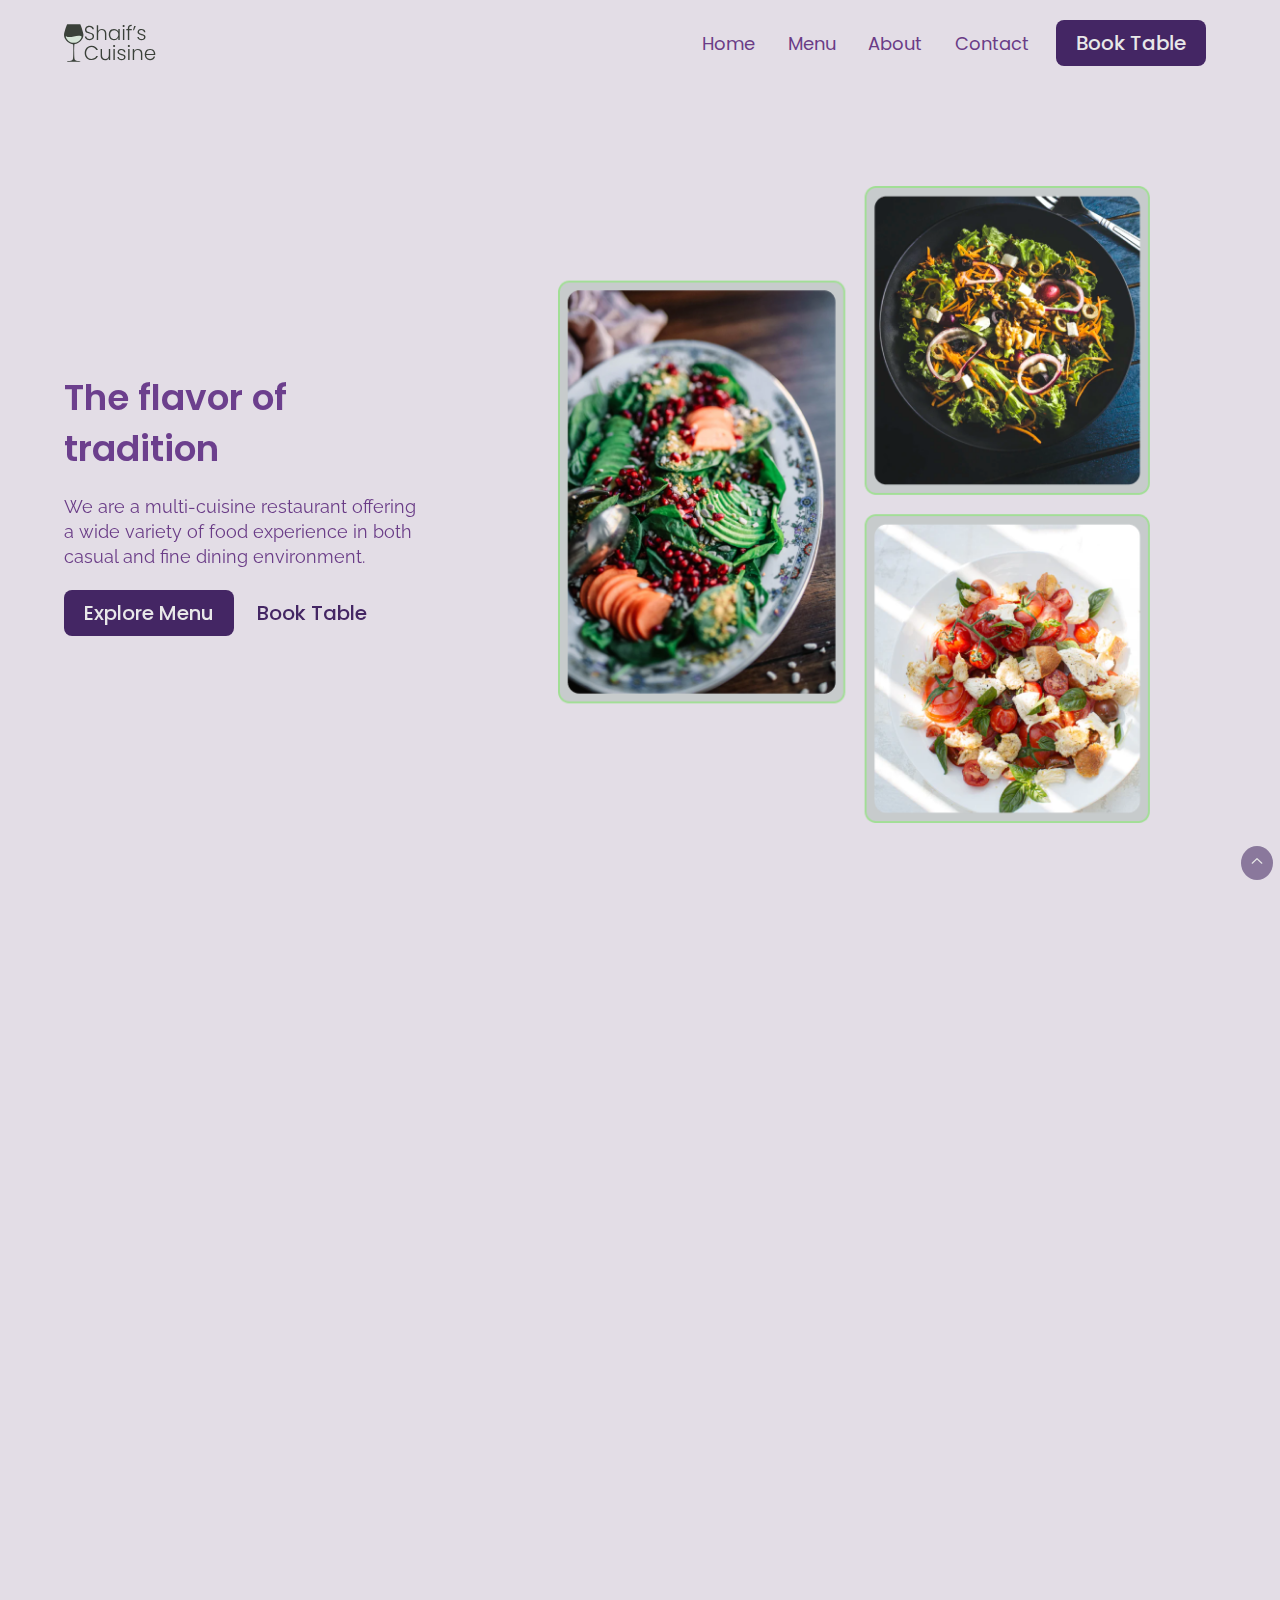
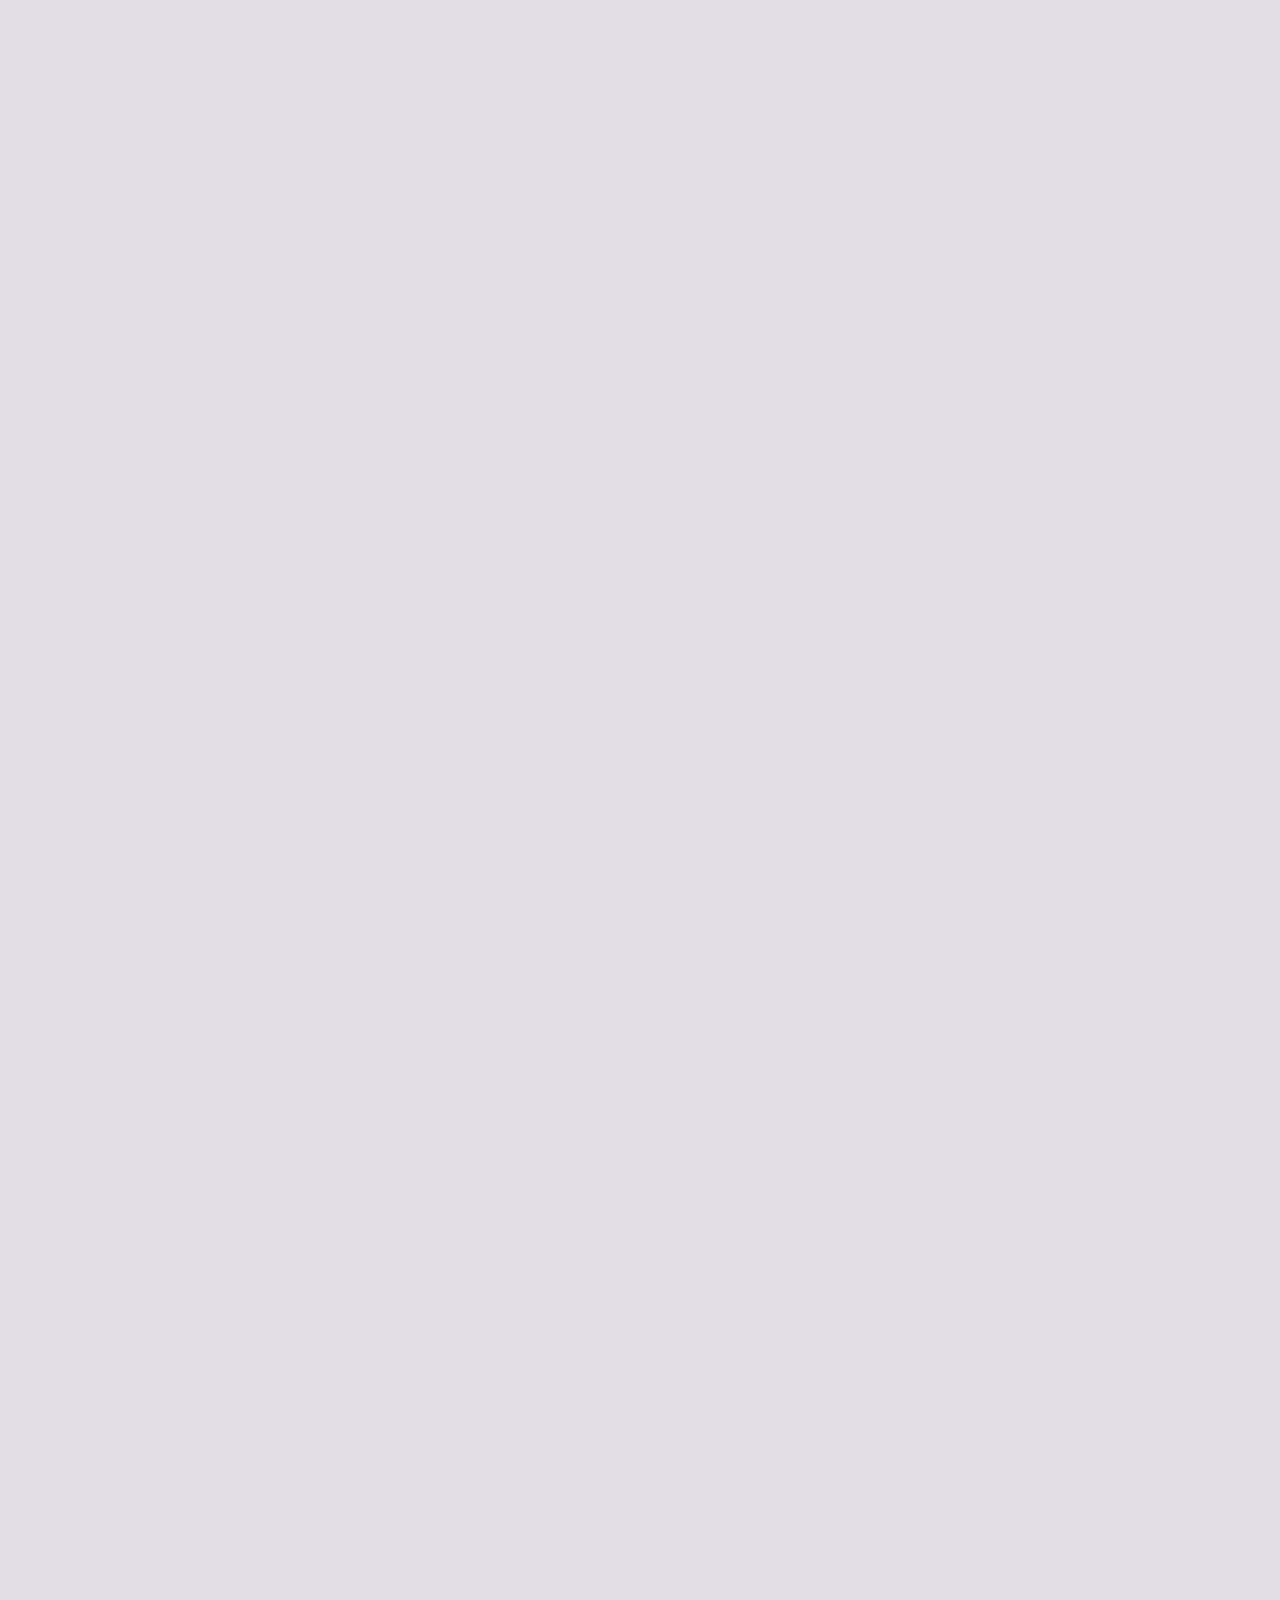
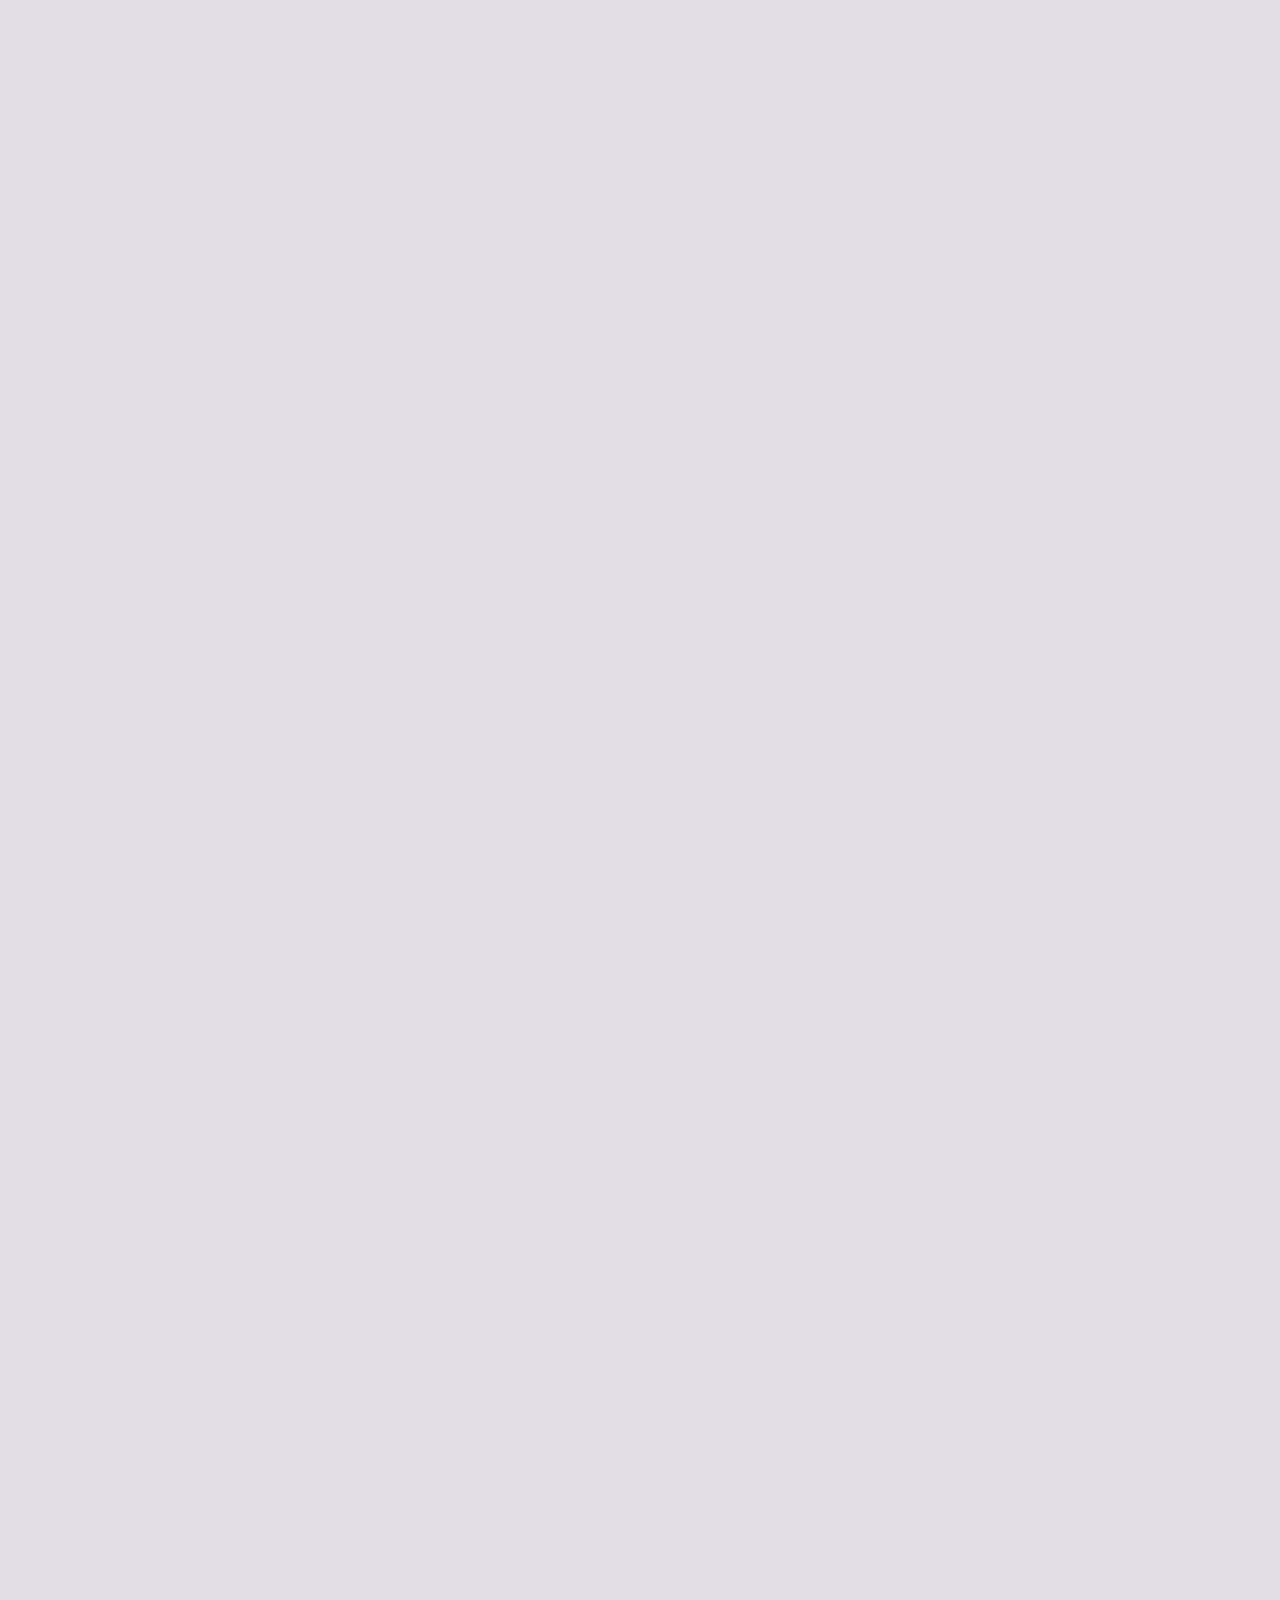
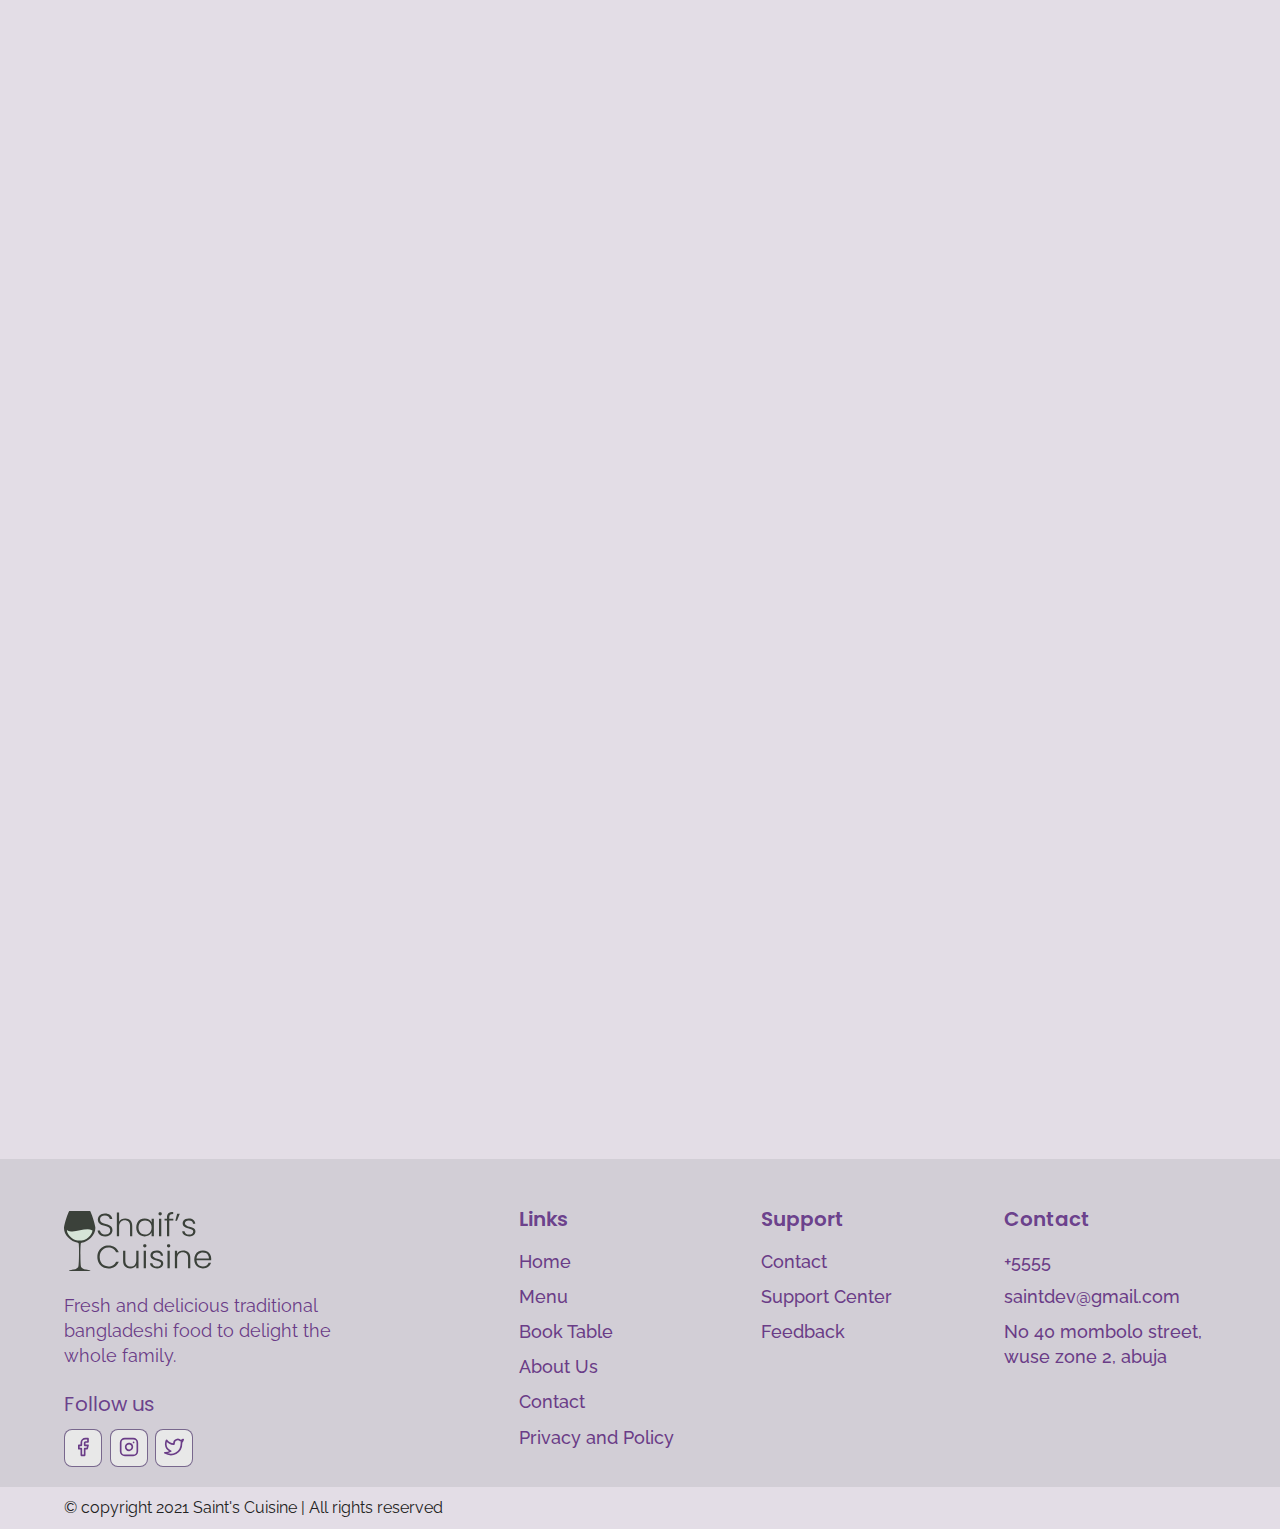
==== index.html @ 1ecf45ba "initial commit" ====
<!DOCTYPE html>
<html lang="en">
  <head>
    <meta charset="UTF-8" />
    <meta name="viewport" content="width=device-width, initial-scale=1.0" />
    <title>Home | Saint's Cuisine</title>
    <link rel="stylesheet" href="reset.css" />
    <link rel="stylesheet" href="globalstyle.css" />
    <link rel="stylesheet" href="components.css" />
    <!-- aos css -->
    <link rel="stylesheet" href="https://unpkg.com/aos@next/dist/aos.css" />
    <link rel="stylesheet" href="./home.css" />
  </head>
  <body>
    <!-- Nav Section -->
    <div class="nav">
      <div class="container">
        <div class="nav__wrapper">
          <a href="./index.html" class="logo">
            <img src="./images/logo.svg" alt="Saint's Cuisine" />
          </a>

          <nav>
            <div class="nav__icon">
              <svg
                xmlns="http://www.w3.org/2000/svg"
                width="24"
                height="24"
                viewBox="0 0 24 24"
                fill="none"
                stroke="currentColor"
                stroke-width="1"
                stroke-linecap="round"
                stroke-linejoin="round"
              >
                <line x1="3" y1="12" x2="21" y2="12" />
                <line x1="3" y1="6" x2="21" y2="6" />
                <line x1="3" y1="18" x2="21" y2="18" />
              </svg>
            </div>
            <div class="nav__bgoverlay"></div>
            <ul class="nav__list">
              <div class="nav__close">
                <svg
                  xmlns="http://www.w3.org/2000/svg"
                  width="24"
                  height="24"
                  viewBox="0 0 24 24"
                  fill="none"
                  stroke="currentColor"
                  stroke-width="2"
                  stroke-linecap="round"
                  stroke-linejoin="round"
                >
                  <line x1="18" y1="6" x2="6" y2="18" />
                  <line x1="6" y1="6" x2="18" y2="18" />
                </svg>
              </div>
              <div class="nav__list__wrapper">
                <li><a href="./index.html" class="nav__link">Home</a></li>
                <li><a href="./menu.html" class="nav__link">Menu</a></li>
                <li><a href="./about.html" class="nav__link">About</a></li>
                <li><a href="./contact.html" class="nav__link">Contact</a></li>
                <li>
                  <a href="./booking.html" class="btn primary-btn"
                    >Book Table</a
                  >
                </li>
              </div>
            </ul>
          </nav>
        </div>
      </div>
    </div>
    <!-- End Nav Section -->

    <!--  Hero Section -->
    <section id="hero">
      <div class="container">
        <div class="hero__wrapper">
          <div class="hero__left" data-aos="fade-left">
            <div class="hero__left__wrapper">
              <h1 class="hero__heading">The flavor of tradition</h1>
              <p class="hero__info">
                We are a multi-cuisine restaurant offering a wide variety of
                food experience in both casual and fine dining environment.
              </p>
              <div class="button__wrapper">
                <a href="#" class="btn primary-btn">Explore Menu</a>
                <a href="#" class="btn">Book Table</a>
              </div>
            </div>
          </div>
          <div class="hero__right" data-aos="fade-right">
            <div class="hero__imgwrapper">
              <img src="./images/heroImg.png" alt="food img" />
            </div>
          </div>
        </div>
      </div>
    </section>
    <!-- End Hero Section -->

    <!-- Store Info Section -->
    <section id="storeinfo" data-aos="fade-up">
      <div class="container">
        <div class="storeinfo__wrapper">
          <div class="storeinfo__item">
            <div class="storeinfo__icon">
              <img src="./images/wall-clock-icon.svg" alt="icon" />
            </div>
            <h3 class="storeinfo__title">10AM - 7PM</h3>
            <p class="storeinfo__text">Openinig Hour</p>
          </div>

          <div class="storeinfo__item">
            <div class="storeinfo__icon">
              <img src="./images/address-icon.svg" alt="icon" />
            </div>
            <h3 class="storeinfo__title">Wuse zone 2, abuja</h3>
            <p class="storeinfo__text">Address</p>
          </div>

          <div class="storeinfo__item">
            <div class="storeinfo__icon">
              <img src="./images/phone-icon.svg" alt="icon" />
            </div>
            <h3 class="storeinfo__title">+5555</h3>
            <p class="storeinfo__text">Call Now</p>
          </div>
        </div>
      </div>
    </section>
    <!-- End of Store info section -->

    <!-- Our Specials Section-->
    <section id="ourspecials" data-aos="fade-up">
      <div class="container">
        <div class="ourspecials__wrapper">
          <div class="ourspecials__left">
            <div class="ourspecials__item">
              <div class="ourspecials__item__img">
                <img src="./images/food-3.png" alt="food img" />
              </div>
              <h2 class="ourspecials__item__title">Sweet Potato Fries Bowl</h2>
              <h3 class="ourspecials__item__price">$18</h3>
              <div class="ourspecials__item__stars">
                <img src="./images/3star.png" alt="3stars" />
              </div>
              <p class="ourspecials__item__text">
                These Sweet Potato Fries bowl are a glorious, messy plate of
                goodness. Crispy sweet potato fries loaded with lots of fresh
                summer vegetables and a lime ranch. By adding a seasoning blend
                with chipotle powder, garlic, and onion, these spicy sweet
                potato fries are full of flavor.
              </p>
            </div>

            <div class="ourspecials__item">
              <div class="ourspecials__item__img">
                <img src="./images/food-1.png" alt="food img" />
              </div>
              <h2 class="ourspecials__item__title">Sweet Potato Fries Bowl</h2>
              <h3 class="ourspecials__item__price">$18</h3>
              <div class="ourspecials__item__stars">
                <img src="./images/3star.png" alt="3stars" />
              </div>
              <p class="ourspecials__item__text">
                Vegan salad bowl are immensely satisfying with any combination
                of whole grains, pulses, noodles, raw or cooked fruits, and
                veggies all topped off with a delicious sauce or dressing – each
                bite is an explosion of flavors and textures.
              </p>
            </div>
          </div>
          <div class="ourspecials__right">
            <h2 class="ourspecials__title">Our Specials</h2>
            <p class="ourspecials__text">
              All of our food is prepared daily at our restaurants to ensure the
              highest quality, freshest meals are delivered to our customers
            </p>
            <a href="./booking.html " class="btn primary-btn">Book Table</a>
          </div>
        </div>
      </div>
    </section>

    <!-- End  Our Specials Section-->

    <!-- Top Dishes -->
    <section id="dishgrid" data-aos="fade-up">
      <div class="container">
        <h2 class="dishgrid__title">Top Dishes</h2>
        <div class="dishgrid__wrapper">
          <div class="dishgrid__item">
            <div class="dishgrid__item__img">
              <img src="./images/food-1.png" alt="food img" />
            </div>
            <div class="dishgrid__item__info">
              <h3 class="dishgrid__item__title">Vegan Salad Bowl</h3>
              <h3 class="dishgrid__item__price">$14</h3>
              <div class="dishgrid__item__stars">
                <img
                  src="./images/3star.png"
                  alt="3 stars
                "
                />
              </div>
            </div>
          </div>

          <div class="dishgrid__item">
            <div class="dishgrid__item__img">
              <img src="./images/food-2.png" alt="food img" />
            </div>
            <div class="dishgrid__item__info">
              <h3 class="dishgrid__item__title">Vegan Pesto Zoodles</h3>
              <h3 class="dishgrid__item__price">$12</h3>
              <div class="dishgrid__item__stars">
                <img
                  src="./images/3star.png"
                  alt="3 stars
                "
                />
              </div>
            </div>
          </div>

          <div class="dishgrid__item">
            <div class="dishgrid__item__img">
              <img src="./images/food-7.png" alt="food img" />
            </div>
            <div class="dishgrid__item__info">
              <h3 class="dishgrid__item__title">Hot Green Bowl</h3>
              <h3 class="dishgrid__item__price">$13</h3>
              <div class="dishgrid__item__stars">
                <img
                  src="./images/3star.png"
                  alt="3 stars
                "
                />
              </div>
            </div>
          </div>
        </div>
      </div>
    </section>
    <!-- End Of Top Dishes -->

    <!-- Discount Section -->

    <section id="discount" data-aos="fade-up">
      <div class="container">
        <div class="discount__wrapper">
          <div class="discount__images">
            <div class="discount__img1">
              <img src="./images/food-5.png" alt="Food img" />
            </div>
            <div class="discount__img2">
              <img src="./images/food-4.png" alt="Food img" />
            </div>
            <div class="discount__img3">
              <img src="./images/food-3.png" alt="Food img" />
            </div>
          </div>
          <div class="discount__info">
            <h3 class="discount__text">20% OFF</h3>
            <h3 class="discount__title">Demo Dish For Discount</h3>
            <h3 class="discount__price">
              <span class="discount__oldprice">$45</span>
              <span class="discount__newprice">$35</span>
            </h3>
            <div class="discount__stars">
              <img src="./images/3star.png" alt="3 stars" />
            </div>
            <a class="btn primary-btn" href="./booking.html">Book Table</a>
          </div>
        </div>
      </div>
    </section>

    <!-- End Discount Section -->

    <!-- Events Media Section -->
    <section id="eventsmedia" data-aos="fade-up">
      <div class="container">
        <div class="eventsmedia__wrapper">
          <div class="eventsmedia__1">
            <img src="./images/eventsMedia1.png" alt="Events" />
            <a href="#" class="eventsmedia__1__playbutton">
              <img src="./images/playIcon.svg" alt="play button" />
            </a>
          </div>

          <div class="eventsmedia__2">
            <img src="./images/eventsMedia2.png" alt="events" />
          </div>
        </div>
      </div>
    </section>

    <!-- End Events Media Section -->

    <!-- Events Info Section -->

    <section id="eventsinfo">
      <div class="container">
        <div class="eventsinfo__wrapper">
          <div class="eventsinfo__left" data-aos="fade-right">
            <div class="eventsinfo__item">
              <div class="eventsinfo__item__img">
                <img
                  src="./images/event-corporate.png"
                  alt="corporate events"
                />
              </div>
              <div class="eventsinfo__item__info">
                <h2 class="eventsinfo__item__title">Corporate Events</h2>
                <p class="eventsinfo__item__text">
                  Shaif's Cuisine is the perfect venue for your corporate
                  events. We specialize in private parties.
                </p>
              </div>
            </div>
            <div class="eventsinfo__item">
              <div class="eventsinfo__item__img">
                <img src="./images/event-weedings.png" alt="wedding events" />
              </div>
              <div class="eventsinfo__item__info">
                <h2 class="eventsinfo__item__title">Weddings</h2>
                <p class="eventsinfo__item__text">
                  Shaif's Cuisine offers an intimately unique wedding experience
                  set in a spectacular setting that is sophisticated and
                  comfortable.
                </p>
              </div>
            </div>
          </div>

          <div class="eventsinfo__right" data-aos="fade-left">
            <h2 class="eventsinfo__title">Book For Events</h2>
            <p class="eventsinfo__text">
              Book your private event or corporate function at Shaif's cuisine
              to experience a truly unique experience.
            </p>
            <a href="./contact.html" class="btn primary-btn">Contact Now</a>
          </div>
        </div>
      </div>
    </section>
    <!--  End Events Info Section -->

    <!-- Why Us Section -->
    <section id="whyUs">
      <div class="container">
        <div class="whyUs__wrapper">
          <div class="whyUs__left" data-aos="fade-right">
            <h2 class="whyUs__title">Why Choose Our Food</h2>
            <p class="whyUs__text">
              Quality of Service, Food, Ambiance, and Value of Money are the
              primary elements for choosing a restaurant. Shaif's Cuisine is one
              of the most exquisite fine-dinning restaurant in Chittagong cities
              with a captivating view of GEC Hills, perfect ambiance, and
              scrumptious food.
            </p>
          </div>

          <div class="whyUs__right" data-aos="fade-right">
            <div class="whyUs__items__wrapper">
              <div class="whyUs__item">
                <div class="whyUs__item__icon">
                  <img src="./images/whyUs-icon1.svg" alt="Quality food" />
                </div>
                <p class="whyUs__item__text">Quality Food</p>
              </div>

              <div class="whyUs__item">
                <div class="whyUs__item__icon">
                  <img src="./images/whyUs-icon2.svg" alt="Classical Taste" />
                </div>
                <p class="whyUs__item__text">Classical Text</p>
              </div>

              <div class="whyUs__item">
                <div class="whyUs__item__icon">
                  <img src="./images/whyUs-icon3.svg" alt="Skilled Chef" />
                </div>
                <p class="whyUs__item__text">Skilled Chef</p>
              </div>

              <div class="whyUs__item">
                <div class="whyUs__item__icon">
                  <img src="./images/whyUs-icon4.svg" alt="Best Service" />
                </div>
                <p class="whyUs__item__text">Best Service</p>
              </div>
            </div>
          </div>
        </div>
      </div>
    </section>

    <!-- End Why Us Section -->

    <!-- Testimonial Section -->
    <section id="testimonial" data-aos="fade-up">
      <div class="container">
        <div class="testimonial__wrapper">
          <h2 class="testimonial__title">What Our Customers Say</h2>
          <div class="testimonial__items__wrapper">
            <div class="testimonial__item">
              <div class="testimonial__item__img">
                <img src="./images/testimonial_img1.png" alt="sayed ahmed" />
              </div>

              <div class="testimonial__item__info">
                <h3 class="testimonial__item__name">Rose xander</h3>
                <div class="testimonial__item__stars">
                  <img src="./images/3star.png" alt="" />
                </div>
                <p class="testimonial__item__text">
                  “Visited Saint's Cuisine with friends last Sunday. Really
                  lovely meal and very warm welcome - we would recommend this
                  lovely restaurant and will try to go back again”
                </p>
              </div>
            </div>

            <div class="testimonial__item">
              <div class="testimonial__item__img">
                <img src="./images/testimonial_img1.png" alt="sayed ahmed" />
              </div>
              <div class="testimonial__item__info">
                <h3 class="testimonial__item__name">Rose xander</h3>
                <div class="testimonial__item__stars">
                  <img src="./images/3star.png" alt="" />
                </div>
                <p class="testimonial__item__text">
                  “Visited Saint's Cuisine with friends last Sunday. Really
                  lovely meal and very warm welcome - we would recommend this
                  lovely restaurant and will try to go back again”
                </p>
              </div>
            </div>
            <div class="testimonial__item">
              <div class="testimonial__item__img">
                <img src="./images/testimonial_img1.png" alt="sayed ahmed" />
              </div>

              <div class="testimonial__item__info">
                <h3 class="testimonial__item__name">Rose xander</h3>
                <div class="testimonial__item__stars">
                  <img src="./images/3star.png" alt="" />
                </div>
                <p class="testimonial__item__text">
                  “Visited Saint's Cuisine with friends last Sunday. Really
                  lovely meal and very warm welcome - we would recommend this
                  lovely restaurant and will try to go back again”
                </p>
              </div>
            </div>

            <div class="testimonial__item">
              <div class="testimonial__item__img">
                <img src="./images/testimonial_img1.png" alt="sayed ahmed" />
              </div>

              <div class="testimonial__item__info">
                <h3 class="testimonial__item__name">Rose xander</h3>
                <div class="testimonial__item__stars">
                  <img src="./images/3star.png" alt="" />
                </div>
                <p class="testimonial__item__text">
                  “Visited Saint's Cuisine with friends last Sunday. Really
                  lovely meal and very warm welcome - we would recommend this
                  lovely restaurant and will try to go back again”
                </p>
              </div>
            </div>
          </div>
        </div>
      </div>
    </section>
    <!-- End Testimonial Section -->

    <!-- Newsletter Section -->
    <section id="newsletter" data-aos="fade-up">
      <div class="container">
        <div class="newsletter__wrapper">
          <div class="newsletter__info">
            <h3 class="newsletter__title">Join Newsletter</h3>
            <p class="newsletter__text">
              Get notified with the latest news and recent offers from the
              “Shaif's Cuisine”
            </p>
          </div>

          <div class="newsletter__form">
            <form>
              <label for="email">
                <input type="email" placeholder="Your Email Address" />
              </label>
              <button type="submit">Join</button>
            </form>
          </div>
        </div>
      </div>
    </section>
    <!-- End Newsletter Section -->

    <!-- Footer -->

    <footer>
      <div class="container">
        <div class="footer__wrapper">
          <div class="footer__col1">
            <div class="footer__logo">
              <img src="./images/logo.svg" alt="Saint's cuisine" />
            </div>
            <p class="footer__desc">
              Fresh and delicious traditional bangladeshi food to delight the
              whole family.
            </p>
            <div class="footer__socials">
              <h4 class="footer__socials__title">Follow us</h4>
              <ol>
                <li>
                  <a href="#">
                    <svg
                      xmlns="http://www.w3.org/2000/svg"
                      width="24"
                      height="24"
                      viewBox="0 0 24 24"
                      fill="none"
                      stroke="currentColor"
                      stroke-width="2"
                      stroke-linecap="round"
                      stroke-linejoin="round"
                    >
                      <path
                        d="M18 2h-3a5 5 0 0 0-5 5v3H7v4h3v8h4v-8h3l1-4h-4V7a1 1 0 0 1 1-1h3z"
                      />
                    </svg>
                  </a>
                </li>

                <li>
                  <a href="#">
                    <svg
                      xmlns="http://www.w3.org/2000/svg"
                      width="24"
                      height="24"
                      viewBox="0 0 24 24"
                      fill="none"
                      stroke="currentColor"
                      stroke-width="2"
                      stroke-linecap="round"
                      stroke-linejoin="round"
                    >
                      <rect x="2" y="2" width="20" height="20" rx="5" ry="5" />
                      <path
                        d="M16 11.37A4 4 0 1 1 12.63 8 4 4 0 0 1 16 11.37z"
                      />
                      <line x1="17.5" y1="6.5" x2="17.51" y2="6.5" />
                    </svg>
                  </a>
                </li>

                <li>
                  <a href="#">
                    <svg
                      xmlns="http://www.w3.org/2000/svg"
                      width="24"
                      height="24"
                      viewBox="0 0 24 24"
                      fill="none"
                      stroke="currentColor"
                      stroke-width="2"
                      stroke-linecap="round"
                      stroke-linejoin="round"
                    >
                      <path
                        d="M23 3a10.9 10.9 0 0 1-3.14 1.53 4.48 4.48 0 0 0-7.86 3v1A10.66 10.66 0 0 1 3 4s-4 9 5 13a11.64 11.64 0 0 1-7 2c9 5 20 0 20-11.5a4.5 4.5 0 0 0-.08-.83A7.72 7.72 0 0 0 23 3z"
                      />
                    </svg>
                  </a>
                </li>
              </ol>
            </div>
          </div>
          <div class="footer__col2">
            <h3 class="footer__text__title">Links</h3>
            <ol class="footer__text">
              <li>
                <a href="./index.html">Home</a>
              </li>
              <li>
                <a href="./menu.html">Menu</a>
              </li>
              <li>
                <a href="./booking.html">Book Table</a>
              </li>
              <li>
                <a href="./about.html">About Us</a>
              </li>
              <li>
                <a href="./contact.html">Contact </a>
              </li>
              <li>
                <a href="#">Privacy and Policy </a>
              </li>
            </ol>
          </div>

          <div class="footer__col3">
            <h3 class="footer__text__title">Support</h3>
            <ol class="footer__text">
              <li>
                <a href="./contact.html">Contact</a>
              </li>
              <li>
                <a href="#">Support Center</a>
              </li>
              <li>
                <a href="#">Feedback</a>
              </li>
            </ol>
          </div>

          <div class="footer__col4">
            <h3 class="footer__text__title">Contact</h3>
            <ol class="footer__text">
              <li>
                <a href="tel:+5555">+5555</a>
              </li>
              <li>
                <a href="saintdev@gmail.com">saintdev@gmail.com</a>
              </li>
              <li>
                <a href="#">No 40 mombolo street, wuse zone 2, abuja</a>
              </li>
            </ol>
          </div>
        </div>
      </div>
    </footer>
    <div id="copyright">
      <div class="container">
        <p class="copyright__text">
          © copyright 2021 Saint's Cuisine | All rights reserved
        </p>
      </div>
    </div>

    <!-- End Footer -->
    <a href="#" class="scroll__to__top"
      ><div class="style_scrollToTop__nenBE style_visible__uDKt5">
        <svg
          width="18"
          height="18"
          viewBox="0 0 15 15"
          fill="none"
          xmlns="http://www.w3.org/2000/svg"
          class="bg-themecolor h-8 w-8 p-2 mb-8 rounded-[50%]"
        >
          <path
            d="M3.13523 8.84197C3.3241 9.04343 3.64052 9.05363 3.84197 8.86477L7.5 5.43536L11.158 8.86477C11.3595 9.05363 11.6759 9.04343 11.8648 8.84197C12.0536 8.64051 12.0434 8.32409 11.842 8.13523L7.84197 4.38523C7.64964 4.20492 7.35036 4.20492 7.15803 4.38523L3.15803 8.13523C2.95657 8.32409 2.94637 8.64051 3.13523 8.84197Z"
            fill="currentColor"
            fill-rule="evenodd"
            clip-rule="evenodd"
          ></path>
        </svg></div
    ></a>

    <!-- aos script -->
    <script src="https://unpkg.com/aos@next/dist/aos.js"></script>

    <!-- custom script -->
    <script src="./main.js"></script>
  </body>
</html>
---- globalstyle.css ----
@import url('https://fonts.googleapis.com/css2?family=Poppins:ital,wght@0,100;0,200;0,300;0,400;0,500;0,600;0,700;0,800;0,900;1,100;1,200;1,300;1,400;1,500;1,600;1,700;1,800;1,900&family=Raleway:ital,wght@0,100..900;1,100..900&display=swap');



html {
    font-size: 10px;
    overflow-x: hidden;
}

/* || VARIABLES */

:root {
    --purple-1: #442664;
    --purple-2: #5b4575ca;
    --lightpurple-1: #d2ced6;
    --lightpurple-2: #e3dde6;
    --black-1: #5e2e83e6;
    --black-2: #6a3c87;
    --black-3: #5b6359;
    --white-1: #e8e8e8;


}

body {
    background-color: var(--lightpurple-2);
    overflow-x: hidden;

}

section {
    padding: 100px 0;
}

@media only screen and (max-width:768px) {
    section {
        padding: 50px 0;
    }
}

.container {
    max-width: 1200px;
    width: 90%;
    margin: 0 auto;
}


img {
    width: 100%;
    height: 100%;
    object-fit: contain;

}

h1,
h2,
h3,
h4 {
    font-family: 'poppins', sans-serif;

}

p {
    font-family: 'raleway', sans-serif;
    font-weight: 400;
    line-height: 1.4em;
    font-size: 1.8rem;
}

a {
    display: inline-block;
    text-decoration: none;
}
---- components.css ----
/* nav styles */

html {
    scroll-behavior: smooth;
}

.nav {
    padding: 2rem 0;
}

.nav__icon,
.nav__close,
.nav__bgoverlay {
    display: none;
}


.nav__wrapper {
    display: flex;
    justify-content: space-between;
}

.nav__list li {
    display: inline-block;
    margin: 0 1rem;
}

.nav__list .nav__link {
    font-size: 1.8rem;
    font-family: 'poppins';
    color: var(--black-2);
    padding: 0.5rem;
}

.nav__list li:hover .nav__link {
    color: var(--purple-1);
}


@media only screen and (max-width: 768px) {
    .nav {
        position: relative;
    }

    .nav__icon {
        display: block;
    }

    .nav__icon svg,
    .nav__close svg {
        pointer-events: none;
        height: 30px;
        width: 30px;
    }

    .nav__close {
        display: block;
        position: absolute;
        color: var(--black-1);
        right: 1rem;
        top: 1rem;
        cursor: pointer;
    }

    .nav__list {
        z-index: 1000;
        position: absolute;
        left: 100%;
        top: 0;
        height: 100vh;
        width: 80%;
        background: var(--lightpurple-1);
        display: flex;
        align-items: center;
        justify-content: flex-end;
        padding-right: 2rem;
        transform: translate(0%);
        overflow: hidden;
        transition: 0.3s ease-in transform;
    }

    .nav__list.show {
        transform: translate(-100%);
    }

    .nav__list li {
        display: block;
        text-align: right;
        margin-bottom: 2rem;
    }

    .nav__list a {
        font-size: 1.6rem;
    }

    .nav__bgoverlay {
        position: absolute;
        left: 0;
        top: 0;
        z-index: 1000;
        height: 100vh;
        width: 100%;
        background: rgba(18, 24, 14, 0.602);
        display: none;
    }

    .nav__bgoverlay.active {
        display: block;
    }
}

/* Global button style */

.btn {
    color: var(--purple-1);
    font-family: 'poppins';
    font-weight: 500;
    border-radius: 8px;
    font-size: 1.4rem;
    padding: 1.2rem 2rem;
}

.primary-btn {
    color: var(--white-1);
    background: var(--purple-1);
}

@media only screen and (min-width: 768px) {
    .btn {
        padding: 1.3rem 2rem;
        font-size: 2rem;
    }
}


/* footer */

footer {
    background-color: var(--lightpurple-1);
    padding-top: 5rem;
    padding-bottom: 2rem;
}

.footer__wrapper {
    display: flex;
    flex-direction: column;
    gap: 3rem;
}

.footer__logo {
    width: 150px;
    margin-bottom: 2rem;
}


.footer__desc {
    font-size: 1.4rem;
    color: var(--black-2);
    margin-bottom: 2rem;
}

.footer__socials__title {
    font-size: 1.8rem;
    color: var(--black-1);
    margin-bottom: 1rem;
}

.footer__socials li {
    display: inline-block;
    margin-right: 0.5rem;
}

.footer__socials a {
    padding: 0.5rem 0.8rem;
    background-color: var(--white-1);
    border: 1px solid var(--purple-2);
    border-radius: 8px;
}

.footer__socials svg {
    width: 20px;
    color: var(--black-2);
}

.footer__text__title {
    font-size: 1.8rem;
    margin-bottom: 1rem;
    color: var(--black-1);
    font-weight: 600;
}

.footer__text a {
    font-size: 1.4rem;
    margin-bottom: 0.5rem;
    color: var(--black-2);
    font-family: Raleway;
    font-weight: 500;
    line-height: 1.4em;
}

@media only screen and (min-width:768px) {
    .footer {
        padding-top: 8rem;
        padding-bottom: 4rem;
    }

    .footer__wrapper {
        flex-direction: row;
    }

    .footer__col1 {
        flex: 4;
    }

    .footer__col2,
    .footer__col3,
    .footer__col4 {
        flex: 2;
    }

    .footer__desc {
        max-width: 300px;
        font-size: 1.8rem;
        margin-bottom: 2.5rem;
    }

    .footer__socials__title {
        font-size: 2rem;
        margin-bottom: 1.5rem;

    }

    .footer__text__title {
        font-size: 2rem;
        margin-bottom: 2rem;
    }

    .footer__text a {
        font-size: 1.8rem;
        margin-bottom: 1rem;
    }
}

#copyright {
    padding: 1rem 0;
}

.copyright__text {
    font-size: 1.4rem;
    text-align: center;
}

@media only screen and (min-width: 768px) {
    .copyright__text {
        font-size: 1.6rem;
        text-align: left;
    }
}

/* storeinfo styles */
.storeinfo__wrapper {
    display: flex;
    align-items: stretch;
    justify-content: center;
    flex-wrap: wrap;
    gap: 1rem;

}

.storeinfo__item {
    background-color: var(--lightpurple-1);
    padding: 20px 30px;
    text-align: center;
    border-radius: 12px;
    width: 150px;
}

.storeinfo__icon {
    width: 30px;
    margin: 0 auto;
    margin-bottom: 1.5rem;
}

.storeinfo__title {
    font-size: 1.4rem;
    font-family: poppins;
    font-weight: 500;
    margin-bottom: 0.5rem;
    color: var(--black-1);
}

.storeinfo__text {
    font-size: 1.4rem;
    font-family: Raleway;
    color: var(--black-2);
}

@media only screen and (min-width: 768px) {
    .storeinfo__wrapper {
        gap: 2rem;
    }

    .storeinfo__item {
        min-width: 200px;
        padding: 40px 0;
    }

    .storeinfo__icon {
        width: 47px;
        margin-bottom: 2.5rem;
    }

    .storeinfo__title {
        font-size: 1.8rem;
        margin-bottom: 1rem;
    }

    .footer__text {
        font-size: 1.6rem;
    }
}

/* dishgrid Styles */
.dishgrid__title {
    font-size: 1.8rem;
    margin-bottom: 2rem;
    font-weight: 600;
    color: var(--black-1);
}

.dishgrid__wrapper {
    display: grid;
    grid-template-columns: repeat(auto-fit, minmax(140px, 1fr));
    gap: 1rem;
}

.dishgrid__item {
    display: flex;
    flex-direction: column;
    background-color: var(--lightpurple-1);
    padding: 0.5rem;
    gap: 0.5rem;
    border-radius: 8px;
}

.dishgrid__item__img {
    flex: 4;
}

.dishgrid__item__info {
    flex: 5;
}

.dishgrid__item__img img {
    object-fit: cover;
    border-radius: 12px;
}

.dishgrid__item__title {
    font-size: 1.4rem;
    line-height: 1.3em;
    font-weight: 500;
    color: var(--black-1);
    margin-bottom: 0.5rem;
}

.dishgrid__item__price {
    font-size: 1.4rem;
    color: var(--purple-1);
    font-weight: 600;
    margin-bottom: 0.5rem;
}


.dishgrid__item__stars {
    max-height: 15px;
    width: max-content;
}

@media only screen and (min-width: 768px) {
    .dishgrid__title {
        font-size: 2.4rem;

    }

    .dishgrid__wrapper {
        grid-template-columns: repeat(auto-fit, minmax(350px, 1fr));
        gap: 3rem;
    }

    .dishgrid__item {
        flex-direction: row;
        padding: 1.5rem;
        gap: 1rem;
    }

    .dishgrid__item__title {
        font-size: 2.4rem;
        margin-bottom: 1rem;
    }

    .dishgrid__item__price {
        font-size: 2rem;
        margin-bottom: 1rem;
    }
}

/* form styles */

#form {
    padding: 5rem 0;
}

.form__title {
    font-size: 1.8rem;
    color: var(--black-1);
    font-weight: 600;
}

.form__wrapper {
    padding: 3rem 0;
}

.form__wrapper form {
    display: grid;
    grid-template-columns: 1fr;
    gap: 2rem;
}

.form__group label {
    font-size: 1.6rem;
    font-family: poppins;
    color: var(--black-2);
    font-weight: 500;
}

.form__group input,
.form__group textarea,
.form__group select {
    width: 100%;
    border: none;
    background-color: var(--lightpurple-1);
    font-size: 1.4rem;
    font-family: Raleway;
    font-weight: 600;
    padding: 1.5rem;
    border-radius: 8px;
    margin-top: 0.5rem;
    color: var(--black-2);

}

.form__group textarea {
    resize: vertical;
}

.form__wrapper button[type=submit] {
    width: max-content;
    border: none;
    padding: 1rem 4rem;
    font-weight: 500;
    letter-spacing: 0.1rem;
}

@media only screen and (min-width:768px) {
    .form__title {
        font-size: 3.6rem;
    }

    .form__wrapper {
        padding: 5rem 0;
    }

    .form__wrapper form {
        grid-template-columns: 1fr 1fr;

    }

    .form__group__full {
        grid-column: 1/3;
    }

    .form__group label {
        font-size: 1, 8rem;
    }

    .form__group input,
    .form__group textarea,
    .form__group select {
        font-size: 1.8rem;
        padding: 2rem;
        margin-top: 1.5rem;
    }

}

.scroll__to__top {
    position: fixed;
    bottom: 20px;
    right: 7px;
    color: var(--white-1);
    background-color: #5b4575a8;
    padding: 7px;
    border: 2px 3px 4px 5px;
    border-radius: 50%;
    width: fit-content;
    cursor: pointer;

}

.style_scrollToTop__nenBE .style_visible__uDKt5 {
    opacity: 1;
}
---- home.css ----
/* Hero Section Styles */

.hero__wrapper {
    display: flex;
    align-items: center;
    justify-content: center;
    flex-direction: column-reverse;
    gap: 5rem;
}

.hero__left__wrapper {
    max-width: 360px;
}

.hero_imgwrapper {
    max-width: 400px;
    width: 80%;
    margin: 0 auto;
}

.hero__heading {
    font-family: Poppins;
    font-weight: 600;
    line-height: 1.4em;
    text-align: center;
    font-size: 1.8rem;
    margin-bottom: 1.5rem;
    color: var(--black-1);
}

.hero__info {
    text-align: center;
    font-size: 1.4rem;
    margin-bottom: 1.5rem;
    color: var(--black-2);
}

.button__wrapper {
    text-align: center;
}

@media only screen and (min-width: 768px) {
    .hero__wrapper {
        flex-direction: row;
        gap: 0;
    }

    .hero__left {
        flex: 3;
    }

    .hero__right {
        flex: 4;
    }

    .hero__heading {
        font-size: 3.6rem;
        margin-bottom: 2rem;
        text-align: left;
    }

    .hero__info {
        margin-bottom: 2rem;
        text-align: left;
        font-size: 1.8rem;
    }

    .button__wrapper {
        text-align: left;
    }

    .hero__imgwrapper {
        max-width: none;
        width: 90%;
    }
}

/* our specials section styles*/

#ourspecials {
    padding: top 10rem;
}

.ourspecials__wrapper {
    display: flex;
    flex-direction: column;
    gap: 3rem;

}

.ourspecials__left {
    display: flex;
    gap: 1rem;
}

.ourspecials__item {
    background-color: var(--lightpurple-1);
    padding: 1.2rem;
    padding-top: 5rem;
    border-radius: 12px;
    /* width: 45%; */
    margin: 0 auto;
}

.ourspecials__item__img {
    margin-top: calc(-40% - 2rem);
    margin-bottom: 2rem;
    border-radius: 12px;
    height: 150px;
    overflow: hidden;
}

.ourspecials__item__img img {
    object-fit: cover;

}

.ourspecials__item__title {
    font-size: 1.4rem;
    color: var(--black-1);
    font-weight: 600;
    margin-bottom: 1rem;
}

.ourspecials__item__price {
    color: var(--purple-1);
    font-size: 1.4rem;
    font-weight: 600;
    margin-bottom: 1rem;
}

.ourspecials__item__stars {
    height: 1.5rem;
    width: max-content;
    margin-bottom: 1rem;
}

.ourspecials__item__text {
    font-size: 1.5rem;
    color: var(--black-2);
    font-weight: 500;
}

.ourspecials__title {
    font-size: 1.8rem;
    color: var(--black-1);
    margin-bottom: 1.5rem;
}

.ourspecials__text {
    font-size: 1.4rem;
    color: var(--black-2);
    margin-bottom: 1rem;
}

@media only screen and (min-width: 768px) {
    #ourspecials {
        padding-top: 15rem;

    }

    #ourspecials .container {
        max-width: 900px;
    }

    .ourspecials__wrapper {
        flex-direction: row;
    }

    .ourspecials__right {
        flex: 2;
    }

    .ourspecials__left {
        flex: 4;
        gap: 2rem;
    }

    .ourspecials__item {
        padding: 2rem;
        width: 45%;
    }

    .ourspecials__item__title {
        font-size: 2.4rem;
        line-height: 1.4em;
        margin-bottom: 1.5rem;
    }

    .ourspecials__item__price {
        font-size: 1.8rem;
        margin-bottom: 1rem;
    }

    .ourspecials__item__stars {
        margin-bottom: 2rem;
    }

    .ourspecials__item__text {
        font-size: 1.6rem;

    }

    .ourspecials__title {
        font-size: 3.6rem;
        margin-bottom: 1.5rem;
    }

    .ourspecials__text {
        font-size: 1.8rem;
        margin-bottom: 1.5rem;
    }
}

@media only screen and (max-width: 300px) {
    .ourspecials__left {
        flex-wrap: wrap;
        gap: 10rem;

    }

    .ourspecials__item {
        width: 100%;

    }
}

/* Discount Styles */

.discount__wrapper {
    display: flex;
    flex-direction: column;
    padding: 1.5rem;
    border-radius: 12px;
    background: var(--lightpurple-1) url(./images/discount-illustration.png) no-repeat bottom right / 100px;
}

.discount__images {
    display: flex;

    gap: 1rem;
    width: 100%;
    margin-bottom: 2rem;
}

.discount__img1 {
    flex: 2;
}

.discount__img2 {
    flex: 3;
}

.discount__images img {
    object-fit: cover;
    border-radius: 12px;
}

.discount__text {
    font-size: 1.4rem;
    font-weight: 900;
    color: var(--black-1);
    margin-bottom: 0.5rem;
}

.discount__title {
    font-size: 1.8rem;
    color: var(--black-1);
    font-weight: 600;
    margin-bottom: 1rem;
}

.discount__price {
    font-size: 1.4rem;
    font-weight: 600;
    display: flex;
    gap: 1rem;
    margin-bottom: 1rem;
}

.discount__oldprice {
    color: var(--black-2);
    text-decoration: line-through;
}

.discount__newprice {
    color: var(--purple-1);
}

.discount__stars {
    width: max-content;
    height: 15px;
    margin-bottom: 1rem;
}

@media only screen and (min-width:768px) {
    .discount__wrapper {
        flex-direction: row;
        gap: 4rem;
        padding: 2rem;
        align-items: center;
        background-size: 150px;
        margin: 0 auto;
    }

    .discount__images {
        flex: 5;
        margin-bottom: 0;
        gap: 2rem;
    }

    .discount__img1,
    .discount__img2,
    .discount__img3 {
        flex: 1;
        height: 350px;
    }

    .discount__info {
        flex: 3;
    }

    .discount__text {
        font-size: 2.4rem;

    }

    .discount__title {
        font-size: 3.6rem;
        margin-bottom: 1.5rem;
    }


    .discount__price {
        font-size: 2.4rem;
    }

    .discount__stars {
        height: 20px;
        margin-bottom: 2rem;
    }
}

@media only screen and (max-width:1000px) {
    .discount__img3 {
        display: none;
    }
}

/* Events Media Section Style */

.eventsmedia__wrapper {
    display: flex;
    gap: 1rem;
}

.eventsmedia__1 {
    position: relative;
}

.eventsmedia__1__playbutton {
    display: inline-block;
    position: absolute;
    left: 50%;
    top: 50%;
    transform: translate(-50%, -50%);
    width: 50px;
}

@media only screen and (min-width:768px) {
    .eventsmedia__wrapper {
        gap: 2rem;
    }

    .eventsmedia__1__playbutton {
        max-width: 100px;
    }
}

/* events info section */

#eventsinfo {
    padding-top: 0;
}

.eventsinfo__wrapper {
    display: flex;
    flex-direction: column;
}

.eventsinfo__item {
    display: flex;
    gap: 1rem;
    padding: 1rem;
    background: var(--lightpurple-1);
    margin-bottom: 1.5rem;
    border-radius: 12px;
}

.eventsinfo__item__img {
    border-radius: 12px;
    overflow: hidden;
    flex: 3;
}

.eventsinfo__item__img img {
    object-fit: cover;
}

.eventsinfo__item__info {
    flex: 4;
}

.eventsinfo__item__title {
    font-size: 1.4rem;
    margin-bottom: 1rem;
    color: var(--black-1);
}

.eventsinfo__item__text {
    font-size: 1.4rem;
    color: var(--black-2);
}

.eventsinfo__right {
    margin-top: 2rem;

}

.eventsinfo__title {
    font-size: 1.8rem;
    color: var(--black-1);
    margin-bottom: 1rem;
}

.eventsinfo__text {
    color: var(--black-2);
    font-size: 1.4rem;
    margin-bottom: 1rem;
}

@media only screen and (min-width:768px) {
    .eventsinfo__wrapper {
        flex-direction: row;
        gap: 2rem;
    }

    .eventsinfo__left,
    .eventsinfo__right {
        flex: 1;
    }

    .eventsinfo__time {
        padding: 2rem;
        gap: 2rem;
        max-width: 500px;
        margin-bottom: 2rem;
    }

    .eventsinfo__item__title {
        font-size: 1.8rem;
    }

    .eventsinfo__item__text {
        font-size: 1.6rem;
    }

    .eventsinfo__title {
        font-size: 3.6rem;
    }

    .eventsinfo__text {
        max-width: 500px;
        font-size: 1.8rem;
        margin-bottom: 2rem;
    }
}

/* Why Us Section Styles */

.whyUs__wrapper {
    display: flex;
    align-items: center;
    justify-content: center;
    flex-direction: column;
    gap: 4rem;
}

.whyUs__left {
    text-align: center;
}

.whyUs__title {
    font-family: poppins;
    font-size: 1.8rem;
    color: var(--black-1);
    font-weight: 500;
    margin-bottom: 1rem;
}

.whyUs__text {
    font-size: 1.4rem;
}

.whyUs__items__wrapper {
    display: grid;
    grid-template-columns: 1fr 1fr;
    gap: 1rem;

}

.whyUs__item {
    background: var(--lightpurple-1);
    padding: 2rem;
    border-radius: 12px;
    text-align: center;
}

.whyUs__item__icon {
    max-width: 50px;
    margin: 0 auto;
    margin-bottom: 0;
}

.whyUs__item__text {
    font-family: poppins;
    font-size: 1.4rem;
    font-weight: 500;
    color: var(--black-1);
}

@media only screen and (min-width:768px) {
    .whyUs__wrapper {
        flex-direction: row;
        max-width: 900px;
        margin: 0 auto;
    }

    .whyUs__left {
        flex: 4;
        text-align: left;
    }

    .whyUs__right {
        flex: 3;
    }

    .whyUs__title {
        font-size: 3.6rem;
        margin-bottom: 2rem;
    }

    .whyUs__text {
        font-size: 1.8rem;
        line-height: 1.4em;
    }

    .whyUs__items__wrapper {
        gap: 1.5rem;
    }

    .whyUs__item {
        padding: 2rem;
    }

    .whyUs__item__icon {
        max-width: 65px;
        margin-bottom: 1.5rem;
    }
}

/* Testimonial Section Styles */
.testimonial__wrapper {
    max-width: 400px;
    margin: 0 auto;
}

.testimonial__title {
    font-size: 1.8rem;
    margin-bottom: 3rem;
    text-align: center;
    text-transform: capitalize;
    color: var(--black-1);
}

.testimonial__items__wrapper {
    display: grid;
    grid-template-columns: 1fr;
    gap: 1rem;
}

.testimonial__item {
    padding: 1rem;
    display: flex;
    gap: 1rem;
    background-color: var(--lightpurple-1);
    border-radius: 12px;
}

.testimonial__item__info {
    flex: 4;
}

.testimonial__item__img {
    flex: 2;
    border-radius: 12px;
    overflow: hidden;
    height: 100%;
    width: 100%;
}

.testimonial__item__img img {
    object-fit: cover;
}

.testimonial__item__name {
    font-size: 1.4rem;
    font-family: poppins;
    margin-bottom: 1rem;
    color: var(--black-1);
}

.testimonial__item__stars {
    max-height: 15px;
    width: max-content;
    margin-bottom: 1.5rem;
}

.testimonial__item__text {
    font-size: 1.4rem;
}

@media only screen and (min-width:768px) {
    .testimonial__wrapper {
        max-width: 900px;
    }

    .testimonial__title {
        font-size: 3.6rem;
        margin-bottom: 5rem;

    }

    .testimonial__items__wrapper {
        grid-template-columns: 1fr 1fr;
        gap: 2rem;
    }

    .testimonial__item {
        padding: 2rem;
    }

    .testimonial__item__name {
        font-size: 1.8rem;
        margin-bottom: 1.5rem;
    }

    .testimonial__item__stars {
        margin-bottom: 2rem;
    }

    .testimonial__item__text {
        font-size: 1.6rem;
        line-height: 1.4em;
    }
}

@media only screen and (max-width:350px) {
    .testimonial__item {
        flex-direction: column;
    }

    .testimonial__item__img,
    .testimonial__item__info {
        flex: auto;
    }
}

/* Newsletter Section Styles */

.newsletter__wrapper {
    display: flex;
    flex-direction: column;
    background-color: var(--purple-2);
    padding: 1.5rem;
    border-radius: 8px;
    gap: 2rem;
}

.newsletter__title {
    font-size: 1.8rem;
    color: rgb(242, 212, 212);
    font-weight: 600;
    margin-bottom: 1.3rem;
}

.newsletter__text {
    font-size: 1.4rem;
    color: white;
}


.newsletter__form form {
    position: relative;
    width: 100%;
    border-radius: 8px;
    overflow: hidden;

}

.newsletter__form label {
    width: 100%;
}

.newsletter__form input {
    width: 100%;
    font-size: 1.4rem;
    padding: 1.5rem 1rem;
    border: none;
}

.newsletter__form input::placeholder {
    color: rgb(168, 166, 166);
}

.newsletter__form button[type=submit] {
    background-color: var(--purple-1);
    color: var(--white-1);
    border: none;
    font-size: 1.4rem;
    padding: 0 2rem;
    height: 100%;
    position: absolute;
    right: 0;
    top: 0;
}

@media only screen and (min-width: 768px) {
    .newsletter__wrapper {
        flex-direction: row;
        padding: 5rem;
        align-items: center;
    }

    .newsletter__form,
    .newsletter__info {
        flex: 1;
    }

    .newsletter__title {
        font-size: 3.6rem;
        margin-bottom: 2rem;
    }

    .newsletter__text {
        font-size: 1.8rem;
        max-width: 400px;
    }

    .newsletter__form {
        max-width: 450px;
        border-radius: 12px;
    }

    .newsletter__form input {
        font-size: 1.8rem;
        padding: 2rem;
    }

    .newsletter__form button[type=submit] {
        font-size: 1.8rem;
        padding: 0 3rem;
    }

}
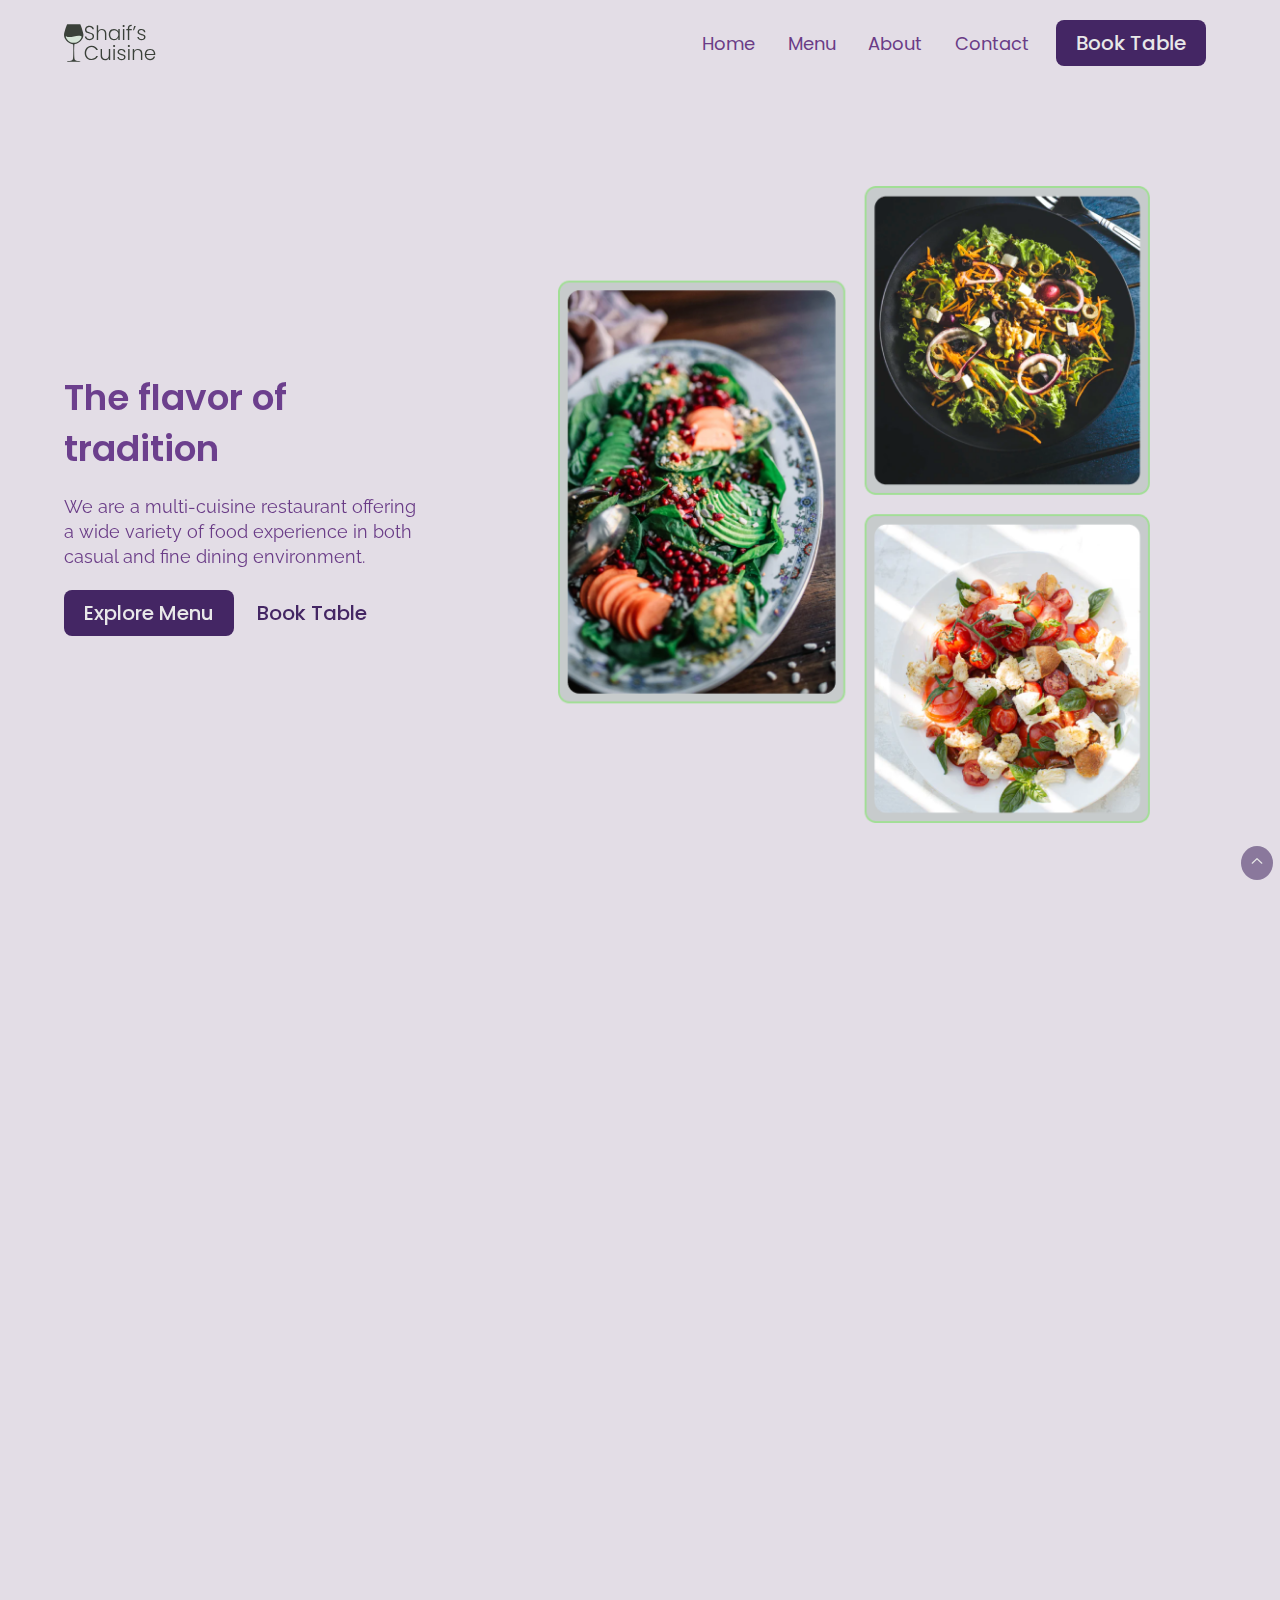
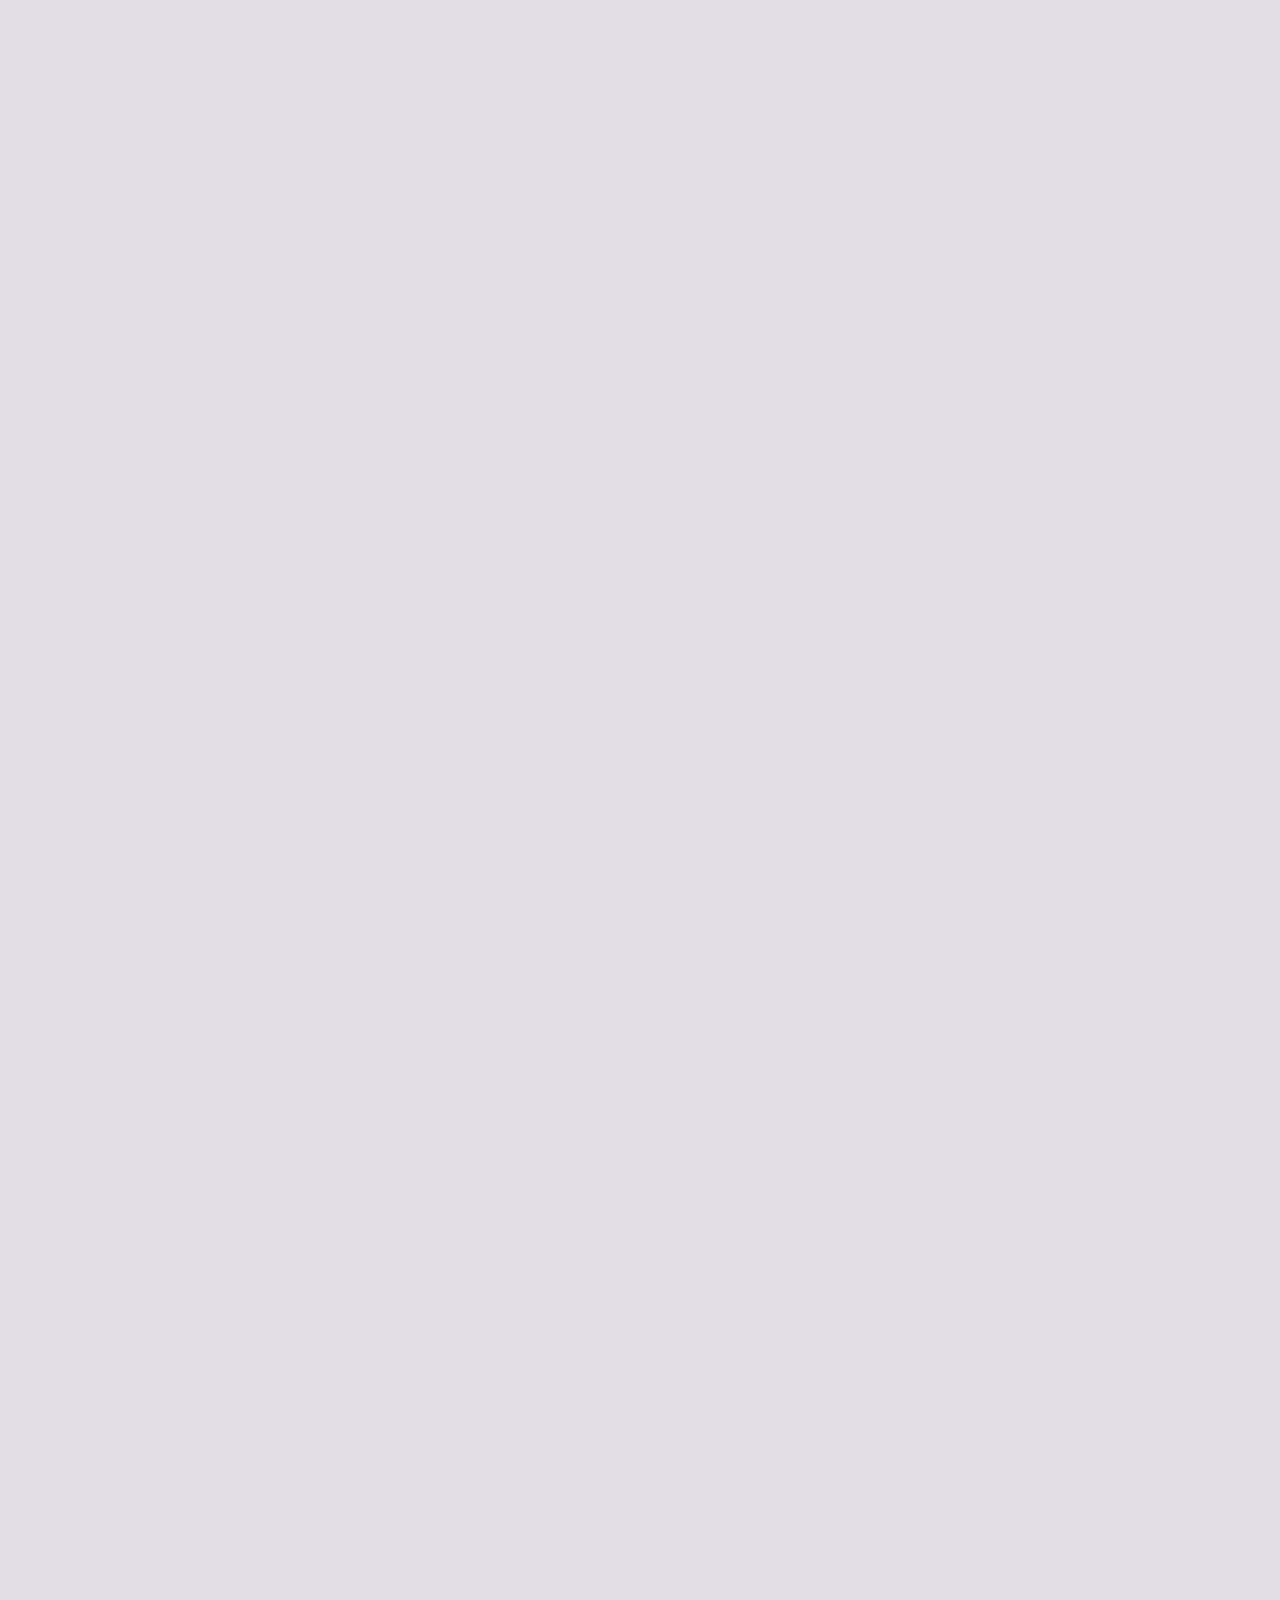
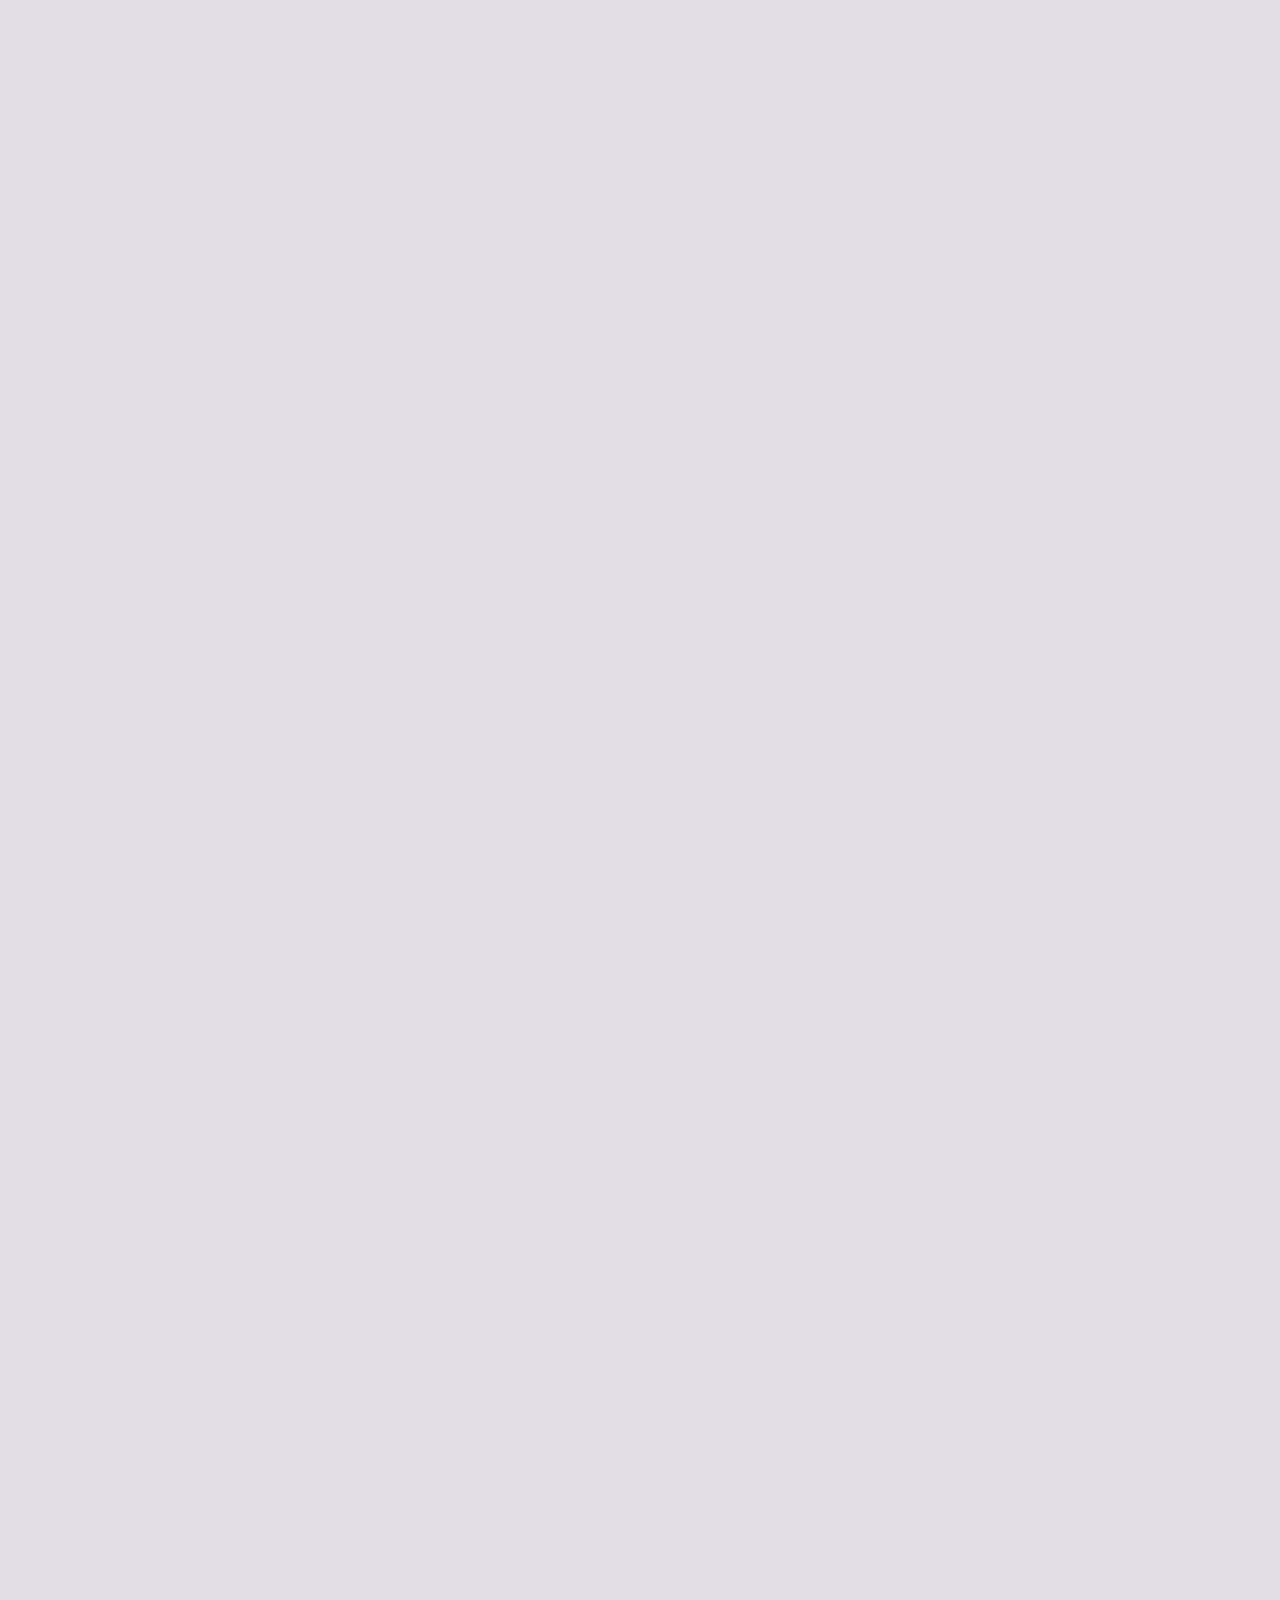
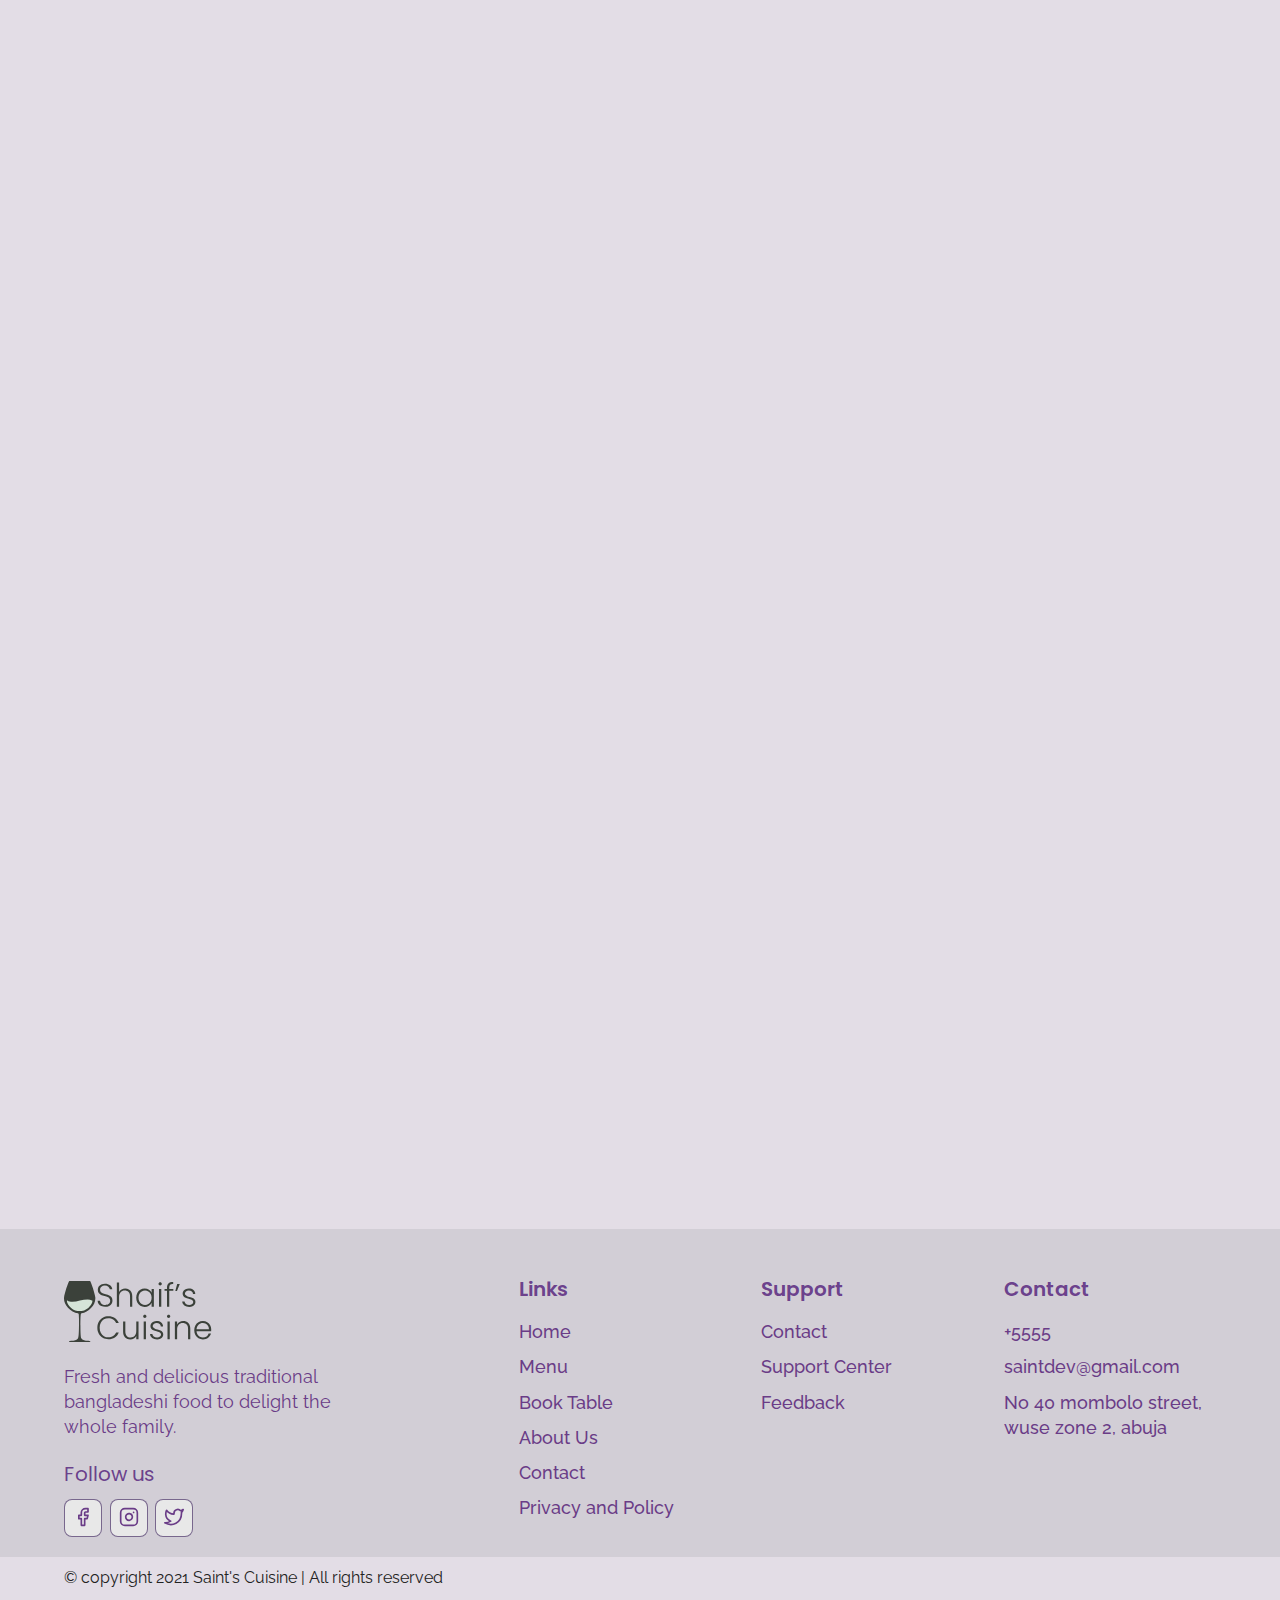
==== commit 163b6a1a: "add all changess" ====
--- a/index.html
+++ b/index.html
@@ -176,8 +176,10 @@
           <div class="ourspecials__right">
             <h2 class="ourspecials__title">Our Specials</h2>
             <p class="ourspecials__text">
-              All of our food is prepared daily at our restaurants to ensure the
-              highest quality, freshest meals are delivered to our customers
+              At Saint's Cuisine, we blend traditional family recipes with
+              modern flair, creating a warm and welcoming atmosphere that
+              transforms every meal into a shared experience of community and
+              connection.
             </p>
             <a href="./booking.html " class="btn primary-btn">Book Table</a>
           </div>
@@ -317,8 +319,11 @@
               <div class="eventsinfo__item__info">
                 <h2 class="eventsinfo__item__title">Corporate Events</h2>
                 <p class="eventsinfo__item__text">
-                  Shaif's Cuisine is the perfect venue for your corporate
-                  events. We specialize in private parties.
+                  At Saint's Cuisine, we host unforgettable corporate events in
+                  a charming chapel setting. Our menu, crafted by chef Elena
+                  Santos, blends traditional recipes with modern flair, tailored
+                  to your needs. With exceptional service and a warm atmosphere,
+                  we foster connection and make every gathering memorable.
                 </p>
               </div>
             </div>
@@ -329,9 +334,13 @@
               <div class="eventsinfo__item__info">
                 <h2 class="eventsinfo__item__title">Weddings</h2>
                 <p class="eventsinfo__item__text">
-                  Shaif's Cuisine offers an intimately unique wedding experience
-                  set in a spectacular setting that is sophisticated and
-                  comfortable.
+                  Saint's Cuisine offers personalized wedding catering, creating
+                  unique menus to match your special day. With a focus on fresh,
+                  high-quality ingredients and elegant presentation, their
+                  expert chefs and planners tailor every detail, whether for
+                  intimate dinners or grand receptions. Saint's Cuisine ensures
+                  a seamless, stress-free experience, blending love and flavor
+                  to make your wedding unforgettable.
                 </p>
               </div>
             </div>
@@ -340,8 +349,9 @@
           <div class="eventsinfo__right" data-aos="fade-left">
             <h2 class="eventsinfo__title">Book For Events</h2>
             <p class="eventsinfo__text">
-              Book your private event or corporate function at Shaif's cuisine
-              to experience a truly unique experience.
+              Saint's Cuisine offers custom event catering with fresh
+              ingredients, seamless service, and elegant presentation, making
+              every occasion unforgettable.
             </p>
             <a href="./contact.html" class="btn primary-btn">Contact Now</a>
           </div>
@@ -357,11 +367,14 @@
           <div class="whyUs__left" data-aos="fade-right">
             <h2 class="whyUs__title">Why Choose Our Food</h2>
             <p class="whyUs__text">
-              Quality of Service, Food, Ambiance, and Value of Money are the
-              primary elements for choosing a restaurant. Shaif's Cuisine is one
-              of the most exquisite fine-dinning restaurant in Chittagong cities
-              with a captivating view of GEC Hills, perfect ambiance, and
-              scrumptious food.
+              At Saint’s Cuisine, we believe great food is the heart of every
+              celebration. Our dishes are crafted with the freshest,
+              highest-quality ingredients, ensuring exceptional taste and
+              presentation. Each menu is tailored to your preferences, blending
+              creativity and flavor to satisfy every guest. With a passion for
+              excellence and attention to detail, we make sure every bite is a
+              memorable experience. Choose Saint's Cuisine for food that not
+              only delights but elevates your event.
             </p>
           </div>
 
@@ -410,70 +423,68 @@
           <div class="testimonial__items__wrapper">
             <div class="testimonial__item">
               <div class="testimonial__item__img">
-                <img src="./images/testimonial_img1.png" alt="sayed ahmed" />
+                <img src="./images/portrait_1.png" alt="sarah m." />
               </div>
 
               <div class="testimonial__item__info">
-                <h3 class="testimonial__item__name">Rose xander</h3>
+                <h3 class="testimonial__item__name">-Sarah M.</h3>
                 <div class="testimonial__item__stars">
                   <img src="./images/3star.png" alt="" />
                 </div>
                 <p class="testimonial__item__text">
-                  “Visited Saint's Cuisine with friends last Sunday. Really
-                  lovely meal and very warm welcome - we would recommend this
-                  lovely restaurant and will try to go back again”
+                  "The food at Saint's Cuisine is absolutely outstanding! Every
+                  dish is bursting with flavor and beautifully presented."
                 </p>
               </div>
             </div>
 
             <div class="testimonial__item">
               <div class="testimonial__item__img">
-                <img src="./images/testimonial_img1.png" alt="sayed ahmed" />
+                <img src="./images/portrait_6.jpg" alt="jason r." />
               </div>
               <div class="testimonial__item__info">
-                <h3 class="testimonial__item__name">Rose xander</h3>
+                <h3 class="testimonial__item__name">-Jason R.</h3>
                 <div class="testimonial__item__stars">
                   <img src="./images/3star.png" alt="" />
                 </div>
                 <p class="testimonial__item__text">
-                  “Visited Saint's Cuisine with friends last Sunday. Really
-                  lovely meal and very warm welcome - we would recommend this
-                  lovely restaurant and will try to go back again”
+                  "Saint's Cuisine made our event unforgettable with their
+                  impeccable service and delicious menu. Our guests are still
+                  raving about it!"
                 </p>
               </div>
             </div>
             <div class="testimonial__item">
               <div class="testimonial__item__img">
-                <img src="./images/testimonial_img1.png" alt="sayed ahmed" />
+                <img src="./images/portrait_2.png" alt="emily l." />
               </div>
 
               <div class="testimonial__item__info">
-                <h3 class="testimonial__item__name">Rose xander</h3>
+                <h3 class="testimonial__item__name">-Emily L.</h3>
                 <div class="testimonial__item__stars">
                   <img src="./images/3star.png" alt="" />
                 </div>
                 <p class="testimonial__item__text">
-                  “Visited Saint's Cuisine with friends last Sunday. Really
-                  lovely meal and very warm welcome - we would recommend this
-                  lovely restaurant and will try to go back again”
+                  "The attention to detail and fresh ingredients set Saint's
+                  Cuisine apart. They truly know how to elevate any dining
+                  experience."
                 </p>
               </div>
             </div>
 
             <div class="testimonial__item">
               <div class="testimonial__item__img">
-                <img src="./images/testimonial_img1.png" alt="sayed ahmed" />
+                <img src="./images/portrait_5.jpg" alt="david k." />
               </div>
 
               <div class="testimonial__item__info">
-                <h3 class="testimonial__item__name">Rose xander</h3>
+                <h3 class="testimonial__item__name">-David K.</h3>
                 <div class="testimonial__item__stars">
                   <img src="./images/3star.png" alt="" />
                 </div>
                 <p class="testimonial__item__text">
-                  “Visited Saint's Cuisine with friends last Sunday. Really
-                  lovely meal and very warm welcome - we would recommend this
-                  lovely restaurant and will try to go back again”
+                  "I’ve never had such an amazing combination of flavors.
+                  Saint's Cuisine has become my go-to for special occasions!"
                 </p>
               </div>
             </div>
--- a/home.css
+++ b/home.css
@@ -98,7 +98,7 @@
     padding: 1.2rem;
     padding-top: 5rem;
     border-radius: 12px;
-    /* width: 45%; */
+    width: 45%;
     margin: 0 auto;
 }
 
